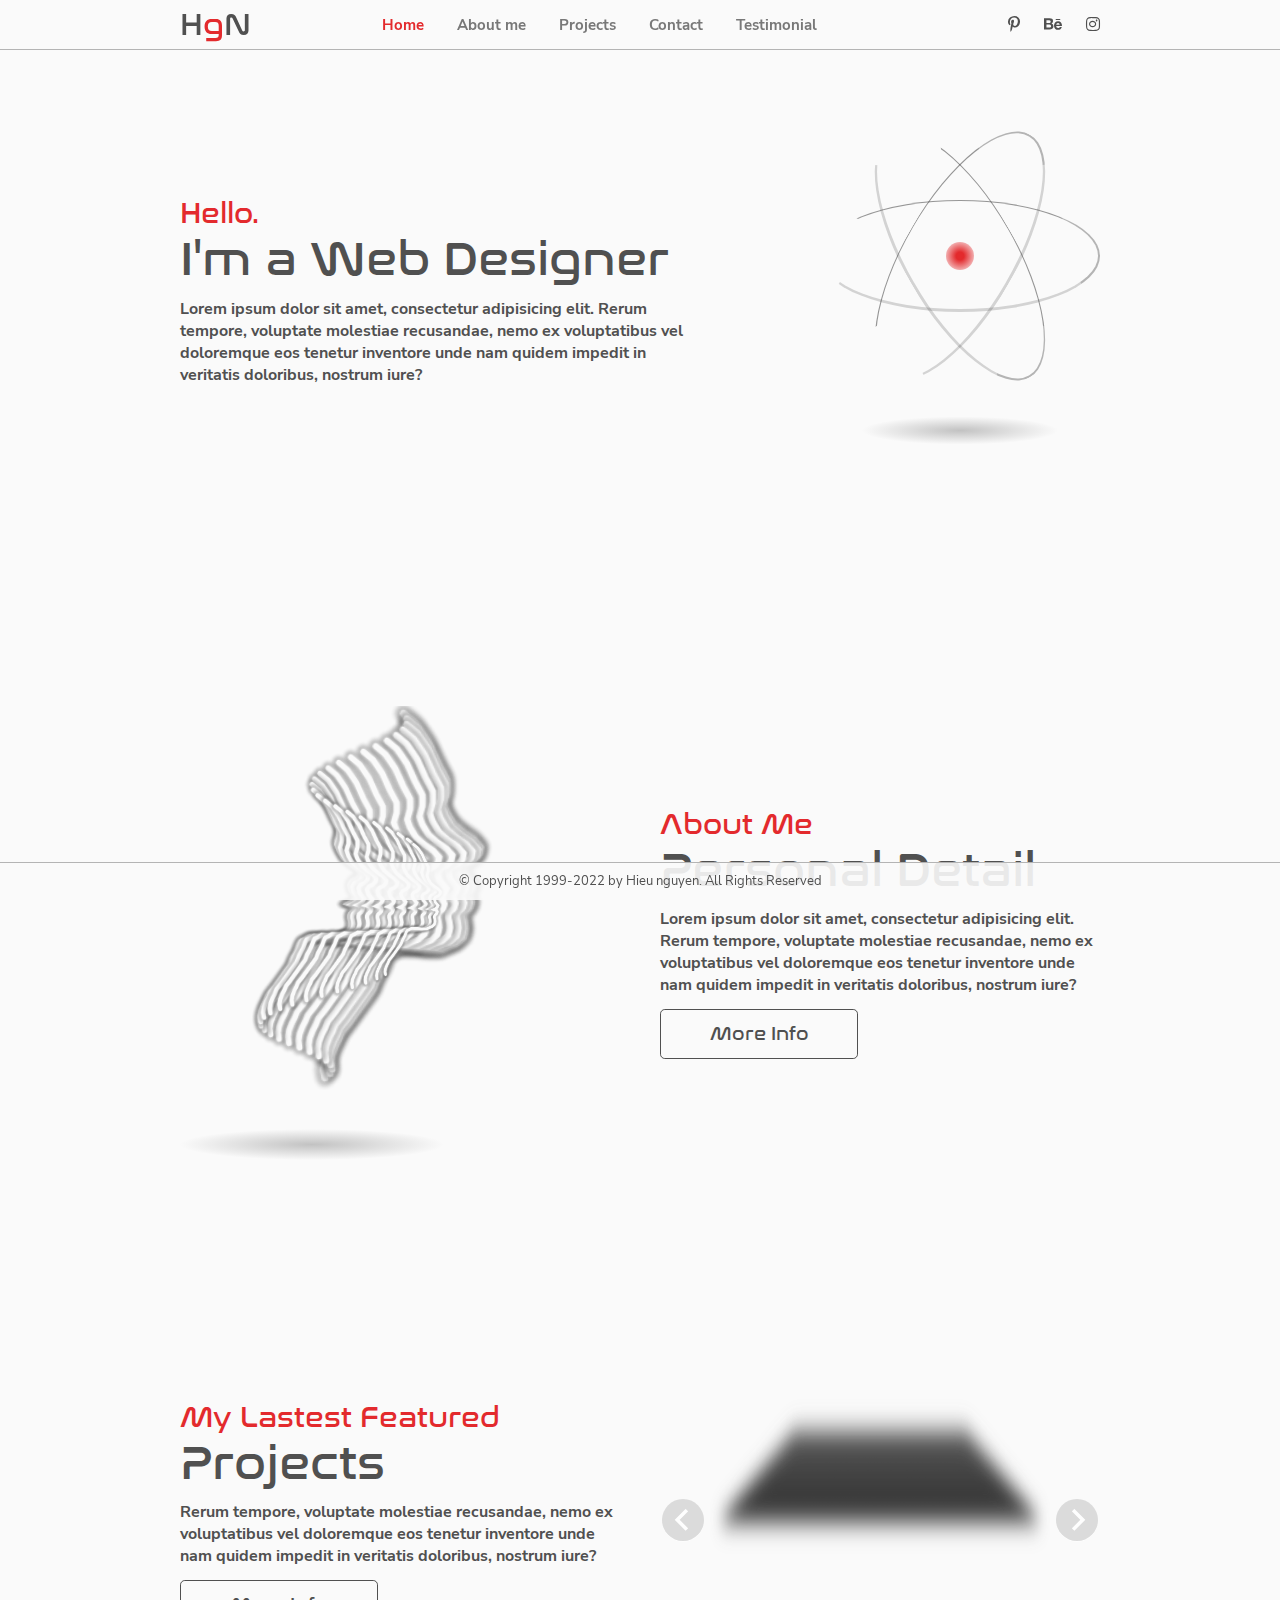
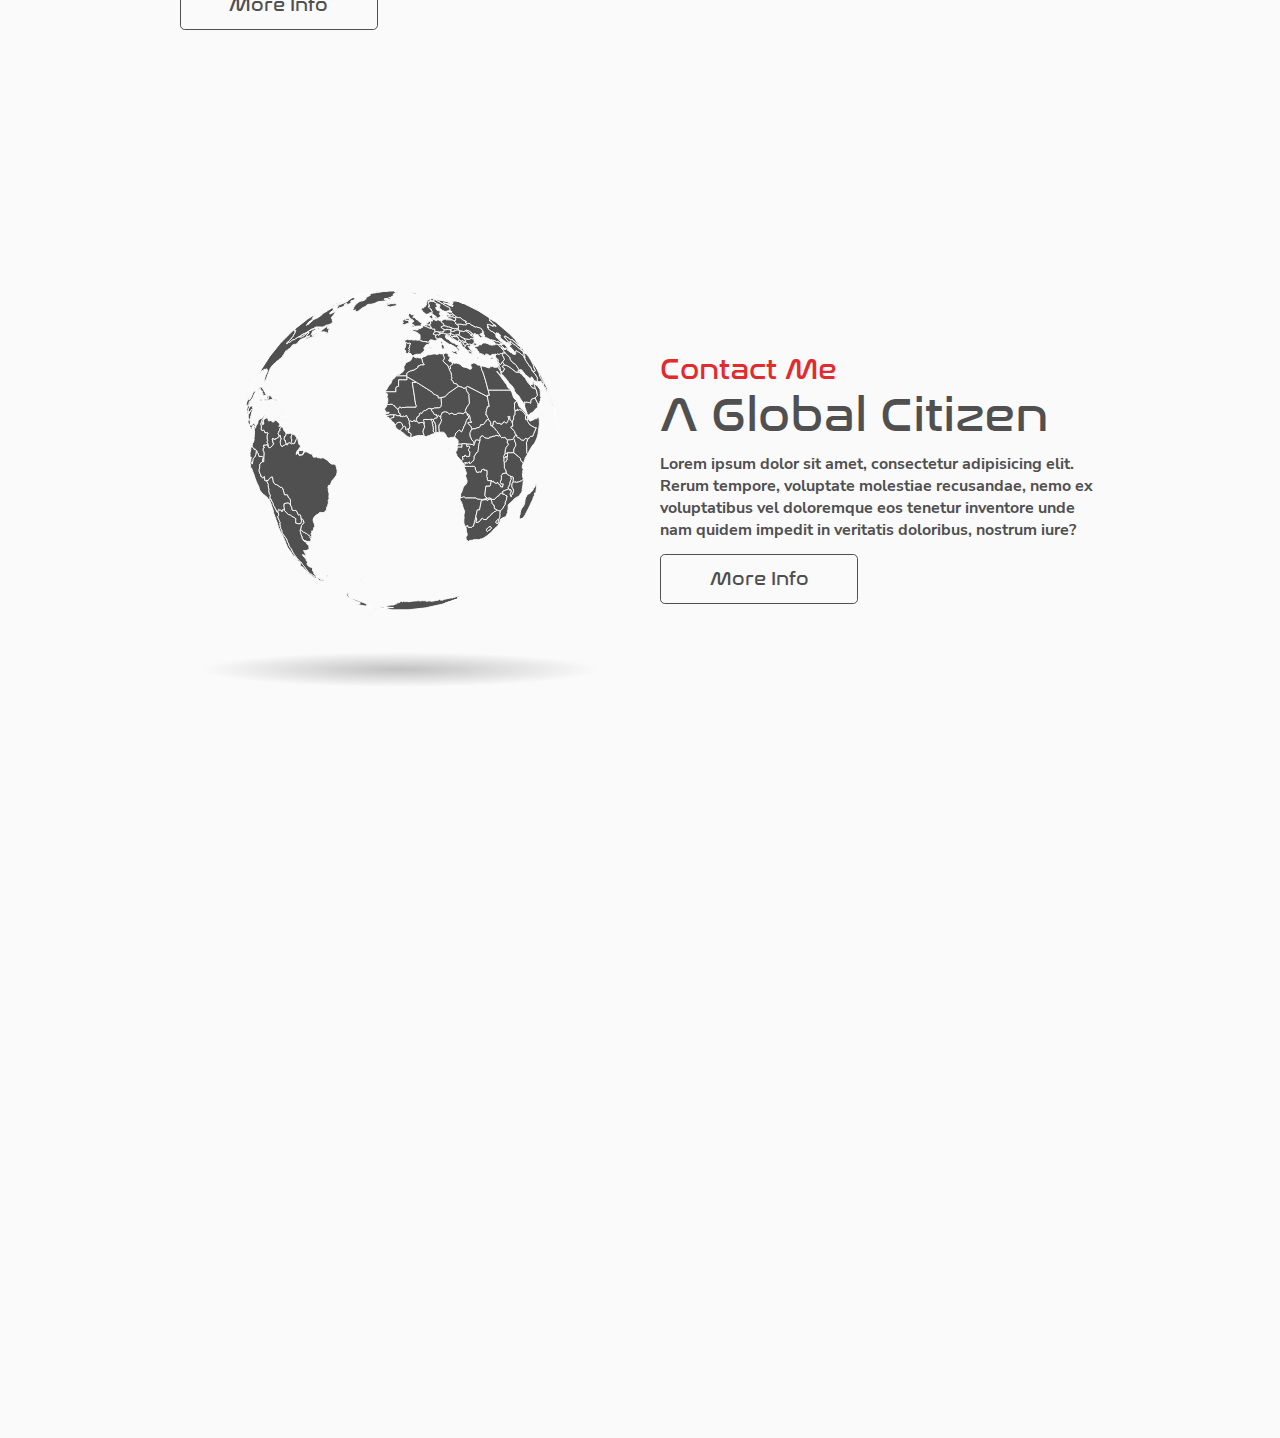
==== index.html @ 31f68f61 "Add files via upload" ====
<!DOCTYPE html>
<html lang="en">

<head>
    <meta charset="UTF-8">
	<meta name="viewport" content="width=device-width, initial-scale=1.0">
    <title>HNg Portfolio</title>
    <link rel="stylesheet" href="CSS/fonts.css">
    <link rel="stylesheet" href="CSS/bootstrap.css">
    <link rel="stylesheet" href="CSS/main.css">
    <link rel="stylesheet" href="CSS/button.css">
	<link rel="stylesheet" href="CSS/all.min.css">
	<link rel="stylesheet" href="CSS/hero-atom.css">
	<link rel="stylesheet" href="CSS/animate.css">
	<link rel="stylesheet" href="CSS/custom.css">
	<link rel="stylesheet" href="CSS/slicebox.css">
	<link rel="stylesheet" href="CSS/rating.css">
	<link rel="stylesheet" href="CSS/circle-slideshow.css">
</head>

<body>
	<!--							HEADER								-->
		<header class="desktop border-at-bottom">
			<div class="container h-100">
				<div class="row align-center h-100">
					<div class="logo col-lg-2">
						<a href="#About">H<span class="secondary-tcolor">g</span>N</a>
					</div>
					<div class="col-lg-7">
						<div class="menu">
							<ul>
								<li><a href="#Home"><span class="secondary-tcolor">Home</span></a></li>
								<li><a href="#About">About me</a></li>
								<li><a href="#Project">Projects</a></li>
								<li><a href="#Contact">Contact</a></li>
								<li><a href="#Testi">Testimonial</a></li>
							</ul>
						</div>
					</div>
					<div class="col-lg-3">
						<div class="social-icons d-flex justify-center">
							<a href="#"><i class="fa-brands fa-pinterest-p"></i></a>
							<a href="https://www.behance.net/gallery/148217893/D-an-sem-1-Garcerie-Gateaux" target="_blank"><i class="fa-brands fa-behance"></i></a>
							<a href="#"><i class="fab fa-instagram"></i></a>
						</div>
					</div>
				</div>
			</div>
		</header>
		<header class="tablet border-at-bottom">
			<div class="container">
				<div class="tablet-head">
					<div class="logo d-flex justify-center">
						<a href="#">H<span class="secondary-tcolor">g</span>N</a>
					</div>
					<div class="menu">
						<ul>
							<li><a href="#Home"><span class="secondary-tcolor">Home</span></a></li>
							<li><a href="#About">About me</a></li>
							<li><a href="#Project">Projects</a></li>
							<li><a href="#Contact">Contact</a></li>
							<li><a href="#Testi">Testimonial</a></li>
						</ul>
					</div>
					<div class="social-icons d-flex justify-center">
						<a href="#"><i class="fa-brands fa-pinterest-p"></i></a>
						<a href="https://www.behance.net/gallery/148217893/D-an-sem-1-Garcerie-Gateaux" target="_blank"><i class="fa-brands fa-behance"></i></a>
						<a href="#"><i class="fab fa-instagram"></i></a>
					</div>
				</div>
			</div>
		</header>
		<header class="phone border-at-bottom">
			<div class="container">
				<div class="row justify-between align-center">
					<div class="logo"><a href="#">H<span class="secondary-tcolor">g</span>N</a></div>
					<div class="menu-button" onclick="menuButtonFunc(this)">
						<div class="menu-bar1"></div>
						<div class="menu-bar2"></div>
						<div class="menu-bar3"></div>
					</div>
				</div>
				<div class="menu">
					<ul>
						<li><a href="#Home"><span class="secondary-tcolor">Home</span></a></li>
						<li><a href="#About">About me</a></li>
						<li><a href="#Project">Projects</a></li>
						<li><a href="#Contact">Contact</a></li>
						<li><a href="#Testi">Testimonial</a></li>
					</ul>
				</div>
			</div>
		</header>
		
	
	
	<!--							HOME								-->
		<section id="Home" class="Home">
			<div class="container">
				<div class="row avoid-header justify-between align-center col-dir-rev">
					<div class="col-lg-7 col-md-6 col-sm-12">
						<div class="sub-title secondary-tcolor">Hello.</div>
						<div class="title primary-tcolor">I'm a Web Designer</div>
						<div class="content primary-tcolor">
							Lorem ipsum dolor sit amet, consectetur adipisicing elit. Rerum tempore, voluptate molestiae recusandae, nemo ex voluptatibus vel doloremque eos tenetur inventore unde nam quidem impedit in veritatis doloribus, nostrum iure?
						</div>
					</div>
					<div class="col-lg-4 col-md-4 col-sm-6">
						<div class="atom-box">
							<div class="atom">
							<div class="nucleus"></div>
							<div class="electron"></div>
							<div class="electron-alpha"></div>
							<div class="electron-omega"></div>
						</div>	
							<div class="atom-shadow"></div>
						</div>
					</div>
				</div>
			</div>
		</section>
	
	
	<!--							ABOUT ME								-->	
		<section id="About" class="About margin-topbottom-5p">
			<div class="container">
				<div class="row justify-between align-center col-dir">
					<div class="col-lg-6 col-md-4 col-sm-6">
						<div class="face-box">
							<div id="neon-face"></div>
							<div class="face-shadow"></div>
						</div>
					</div>
					<div class="col-lg-6 col-md-6 col-sm-12">
						<div class="sub-title secondary-tcolor">About Me</div>
						<div class="title primary-tcolor">Personal Detail</div>
						<div class="content primary-tcolor">
							Lorem ipsum dolor sit amet, consectetur adipisicing elit. Rerum tempore, voluptate molestiae recusandae, nemo ex voluptatibus vel doloremque eos tenetur inventore unde nam quidem impedit in veritatis doloribus, nostrum iure?
						</div>
						<div class="btn-box">
							<button class="btn"><a href="about.html">More Info</a></button>
						</div>
					</div>		
				</div>	
			</div>
		</section>
	
	
	<!--							Projects								-->	
		<section id="Project" class="Project margin-topbottom-5p">
				<div class="container">
					<div class="row justify-between align-center col-dir-rev">
						<div class="col-lg-6 col-md-12 col-sm-12">
							<div class="sub-title secondary-tcolor">My Lastest Featured</div>
							<div class="title primary-tcolor">Projects</div>
							<div class="content primary-tcolor">
								Rerum tempore, voluptate molestiae recusandae, nemo ex voluptatibus vel doloremque eos tenetur inventore unde nam quidem impedit in veritatis doloribus, nostrum iure?
							</div>
							<div class="btn-box">
								<button class="btn"><a href="#">More Info</a></button>
							</div>
						</div>
						<div class="col-lg-6 col-md-12 col-sm-12">
							<div class="wrapper">
								<ul id="sb-slider" class="sb-slider">
									<li>
										<img src="Images/1.jpg" alt="image1"/>
										<div class="sb-description">Creative Lifesaver</div>
									</li>
									<li>
										<img src="Images/2.jpg" alt="image2"/>
										<div class="sb-description">Honest Entertainer</div>
									</li>
									<li>
										<img src="Images/3.jpg" alt="image3"/>
										<div class="sb-description">Brave Astronaut</div>
									</li>
									<li>
										<img src="Images/4.jpg" alt="image4"/>
										<div class="sb-description">Affectionate Decision Maker</div>
									</li>
									<li>
										<img src="Images/5.jpg" alt="image5"/>
										<div class="sb-description">Faithful Investor</div>
									</li>
									<li>
										<img src="Images/6.jpg" alt="image6"/>
										<div class="sb-description">Groundbreaking Artist</div>
									</li>
									<li>
										<img src="Images/7.jpg" alt="image7"/>
										<div class="sb-description">Selfless Philantropist</div>
									</li>
								</ul>
								<div id="shadow" class="sb-shadow"></div>
								<div id="nav-arrows" class="nav-arrows">
									<a href="#">Next</a>
									<a href="#">Previous</a>
								</div>
							</div><!-- /wrapper -->
						</div>
					</div>
				</div>
		</section>
	
	
	
	
	<!--							Contact me								-->	
		<section id="Contact" class="Contact margin-topbottom-5p">
			<div class="container">
				<div class="row justify-between align-center col-dir">
					<div class="col-lg-6 col-md-5 col-sm-12">
						<div class="globe-box">
							<div id="globe" class="globe"></div>
							<div class="globe-shadow"></div>
						</div>
					</div>
					<div class="col-lg-6 col-md-7 col-sm-12">
						<div class="sub-title secondary-tcolor">Contact Me</div>
						<div class="title primary-tcolor">A Global Citizen</div>
						<div class="content primary-tcolor">Lorem ipsum dolor sit amet, consectetur adipisicing elit. Rerum tempore, voluptate molestiae recusandae, nemo ex voluptatibus vel doloremque eos tenetur inventore unde nam quidem impedit in veritatis doloribus, nostrum iure?</div>
						<div class="btn-box">
							<button class="btn"><a href="contact.html">More Info</a></button>
						</div>
					</div>
				</div>
			</div>
		</section>
	
	
	
	<!--							Testimonial								-->	
		<section id="Testi" class="Testi margin-topbottom-5p">
			<div class="container">
				<div class="row justify-between align-center col-dir-rev">
					<div class="col-lg-5 col-md-5 col-sm-12 wow fadeIn">
						<div class="sub-title secondary-tcolor">Testimonial</div>
						<div class="title primary-tcolor">Your rating</div>
						<div class="content primary-tcolor">
							<div id="rating">
								<span><i class="fa-solid fa-star"></i></span>
								<span><i class="fa-solid fa-star"></i></span>
								<span><i class="fa-solid fa-star"></i></span>
								<span><i class="fa-solid fa-star"></i></span>
								<span><i class="fa-solid fa-star"></i></span>
							</div>
						</div>
						<div class="btn-box">
							<button class="btn"><a href="#">Rate for Me</a></button>
						</div>
					</div>
					<div class="col-lg-7 col-md-7 col-sm-12 wow zoomIn">
						<div id="slideshow">
							<div class="entire-content">
								<div class="content-carousel">
									<figure class="cover-slide">
										<h3> Trung Phan</h3>
										<span><i class="fa-solid fa-star"></i></span>
										<span><i class="fa-solid fa-star"></i></span>
										<span><i class="fa-solid fa-star"></i></span>
										<span><i class="fa-solid fa-star-half-stroke"></i></span>
										<span><i class="fa-regular fa-star"></i></span>
										<p>Lorem ipsum dolor sit amet, consectetur adipisicing elit ...</p>
									</figure>
									<figure class="cover-slide">
										<h3>Thuy Vu</h3>
										<span><i class="fa-solid fa-star"></i></span>
										<span><i class="fa-solid fa-star"></i></span>
										<span><i class="fa-solid fa-star"></i></span>
										<span><i class="fa-solid fa-star"></i></span>
										<span><i class="fa-regular fa-star"></i></span>
										<p>Perferendis quaerat dicta iste, facere adipisci id deserunt ...</p>
									</figure>
									<figure class="cover-slide">
										<h3>Cuong Tien</h3>
										<span><i class="fa-solid fa-star"></i></span>
										<span><i class="fa-solid fa-star"></i></span>
										<span><i class="fa-solid fa-star"></i></span>
										<span><i class="fa-solid fa-star"></i></span>
										<span><i class="fa-solid fa-star"></i></span>
										<p>Nisi illo animi quidem neque ...</p>
									</figure>
									<figure class="cover-slide">
										<h3> Trung Ho</h3>
										<span><i class="fa-solid fa-star"></i></span>
										<span><i class="fa-solid fa-star"></i></span>
										<span><i class="fa-solid fa-star"></i></span>
										<span><i class="fa-solid fa-star"></i></span>
										<span><i class="fa-solid fa-star-half-stroke"></i></span>
										<p>Dolores, rerum! Aliquam omnis id veniam alias soluta nobis nihil at, eius officia ut ...</p>
									</figure>
									<figure class="cover-slide">
										<h3>Louis Frank</h3>
										<span><i class="fa-solid fa-star"></i></span>
										<span><i class="fa-solid fa-star"></i></span>
										<span><i class="fa-solid fa-star"></i></span>
										<span><i class="fa-solid fa-star"></i></span>
										<span><i class="fa-solid fa-star-half-stroke"></i></span>
										<p>Itaque dicta voluptas iure fugiat quis! Laboriosam, impedit alias ...</p>
									</figure>
									<figure class="cover-slide">
										<h3>John McQuerrie</h3>
										<span><i class="fa-solid fa-star"></i></span>
										<span><i class="fa-solid fa-star"></i></span>
										<span><i class="fa-solid fa-star"></i></span>
										<span><i class="fa-solid fa-star-half-stroke"></i></span>
										<span><i class="fa-regular fa-star"></i></span>
										<p>Voluptates, similique, ullam. Similique repudiandae autem iusto ipsam soluta id ...</p>
									</figure>
								</div>
							</div>
						</div>
						<div class="slide-shadow"></div>
					</div>
				</div>
			</div>
		</section>
	
	
	
		
	<!--							Button UP							-->	
		<div class="top-page-button">
			<a href="#Home">
				<div class="arrow-up-box">
					<div class="chervon"></div>
					<div class="chervon"></div>
					<div class="chervon"></div>
				</div>
			</a>
		</div>
	
	
	
	<!--							Footer							-->	
		<section class="Footer border-at-top">
			<div class="container">
				<div class="row justify-center align-center">
						<p>&copy; Copyright 1999-2022 by Hieu nguyen. All Rights Reserved</p>
				</div>
			</div>
		</section>

	
	
	
    <script src="JS/jquery-3.6.1.min.js"></script>
    <script src="JS/p5.min.js"></script>
    <script src="JS/neon-face.js"></script>
    <script src="JS/globe-lib/Animated.js"></script>
    <script src="JS/globe-lib/index.js"></script>
    <script src="JS/globe-lib/map.js"></script>
    <script src="JS/globe-lib/worldLow.js"></script>
    <script src="JS/globe-lib/globe.js"></script>
    <script src="JS/modernizr.custom.46884.js"></script>
    <script src="JS/jquery.slicebox.js"></script>
    <script src="JS/rating.js"></script>
    <script src="JS/wow.min.js"></script>
    <script src="JS/main-lib.js"></script>
</body>

</html>
---- CSS/fonts.css ----
@font-face{
	font-family:Nunito-regular;
	src:url(../Fonts/NunitoSans/NunitoSans-Regular.ttf);
}
@font-face{
	font-family:Nunito-bold;
	src:url(../Fonts/NunitoSans/NunitoSans-Bold.ttf);
}
@font-face{
	font-family:Nunito-extrabold;
	src:url(../Fonts/NunitoSans/NunitoSans-ExtraBold.ttf);
}
@font-face{
	font-family:Heebo-regular;
	src:url(../Fonts/Heebo/Heebo-Regular.ttf);
}
@font-face{
	font-family:Pacifico-regular;
	src:url(../Fonts/Pacifico/Pacifico-Regular.ttf);
}
@font-face{
	font-family:Nasa;
	src:url("../Fonts/nasalization.otf");
}

.nunito-reg{font-family:Nunito-regular;}
.nunito-bold{font-family:Nunito-bold;}
---- CSS/main.css ----
/* Reset padding and margin*/
*{
	margin:0px;
	padding:0px;
	box-sizing:border-box;
}
/*=========================*/


html{scroll-behavior: smooth;}
body{background-color:rgb(250,250,250);}

a{text-decoration:none;color:rgb(80,80,80);}

.primary-tcolor{color:rgb(80,80,80);}
.secondary-tcolor{color:rgb(227,42,45);}

/*============ Set up header =============*/


header.active{box-shadow: 0 0 9px rgba(80,80,80,0.5);}
.menu ul li:hover a{color:rgb(227,42,45);}
.social-icons a:hover{color:rgb(227,42,45);}


	/* For Desktop */
@media screen and (min-width:1024px){
	.phone{display:none;}
	.tablet{display:none;}
	.desktop{
		display:block;
		width:100%;height:50px;
		position:fixed;top:0;
		z-index: 10;
		background-color:rgba(250,250,250,0.8);
	}
	
	.container{
		width:960px;
		margin:0 auto;
	}
		
	.logo{margin:0;}
	.logo a{
		color:rgb(80,80,80);
		font-family:Nasa;
		font-size:23pt;
	}
	
	.menu{display:block;margin:0;padding:0 5%}
	.menu ul{
		list-style:none;font-family:Nunito-bold;font-size:11pt;
		display:flex;
		flex-wrap: wrap;
		
		justify-content: space-around;
	}
	.menu ul li{padding:0;}
	.menu ul li a{color:rgb(120,120,120);display:block;}
	
	.social-icons{
		display: flex;flex-wrap: wrap;justify-content: space-between;
		padding:0 0 0 54%;
		margin:0;
	}
	
	.avoid-header{padding-top:10%;}
	.margin-topbottom-5p{margin:200px 0;}
}


/*	 For Tablet */
@media screen and (min-width:768px) and (max-width:1024px){
	.phone{display:none;}
	.desktop{display:none;}
	.tablet{
		display:block;
		width:100%;
		position:fixed;top:0;
		z-index: 10;
		background-color:rgba(250,250,250,0.9);
	}
	
	.container{
		width:768px;
		margin:0 auto;
	}
	
	.logo{margin:1% 0 0 0;}
	.logo a{
		color:rgb(80,80,80);
		font-family:Nasa;
		font-size:20pt;
	}
	
	.menu{display:block;margin:1% 0;padding:0 3%}
	.menu ul{
		list-style:none;font-family:Nunito-bold;font-size:12pt;
		display:flex;
		flex-wrap: wrap;
		
		justify-content: space-around;
	}
	.menu ul li{padding:8px 0;}
	.menu ul li a{color:rgb(120,120,120);display:block;}
	
	.social-icons{
		display: flex;flex-wrap: wrap;justify-content: space-around;
		padding:0 36%;
		margin:2% 0;
	}
	.social-icons a{color:rgb(80,80,80);font-size:12pt;}
	
	.avoid-header{padding-top:27%;}
	.margin-topbottom-5p{margin:150px 0;}
}

	/* For Phone */
@media(max-width:768px){
	.tablet{display:none;}
	.desktop{display:none;}
	.phone{
		display:block;
		width:100%;
		position:fixed;top:0;
		z-index: 10;
		background-color:rgba(250,250,250,0.9);
	}
	
	.container{
		width:90%;
		margin:0 auto;
	}
	
	.logo a{
		color:rgb(80,80,80);
		font-family:Nasa;
		font-size:23pt;
	}
	
	.menu-button{width:36px;height:45px;align-items:center;}
	.menu-bar1, .menu-bar2, .menu-bar3{
		width:100%;
		height:12%;
		background-color:rgb(120,120,120);
		margin: 21% 0 18% 0;
		transition: 0.4s;
	}
	
	.menu-change .menu-bar1 {transform: translate(0, 243%) rotate(-45deg);}
	.menu-change .menu-bar2 {opacity: 0;}
	.menu-change .menu-bar3 {transform: translate(0, -243%) rotate(45deg);}
	
	.menu{display:none;}
	.menu ul{list-style:none;font-family:Nunito-bold;font-size:14pt;}
	.menu ul li{padding:8px 0 8px 5px;}
	.menu ul li a{color:rgb(120,120,120);display:block;}
	
	.avoid-header{padding-top:9%;}
	.margin-topbottom-5p{margin:100px 0;}
}

/*===================================================================================*/
/*===================================================================================*/






/*============ Set up Content =============*/


	/* For Desktop */
@media screen and (min-width:1024px){
	.sub-title{
		font-family: Nasa;
		font-size:180%;
		
	}
	.title{
		font-family: Nasa;
		font-size:300%;
		margin:0 0 2% 0;
	}
	.content{
		font-family: Nunito-bold;
		font-size:100%;
		text-align: left;
	}
	
}

	/* For Tablet */
@media screen and (min-width:768px) and (max-width:1024px){
	.sub-title{
		font-family: Nasa;
		font-size:140%;
		
	}
	.title{
		font-family: Nasa;
		font-size:270%;
		margin:0 0 1% 0;
	}
	.content{
		font-family: Nunito-bold;
		font-size:100%;
		text-align: left;
	}
	
}

	/* For Phone */
@media(max-width:768px){
	.sub-title{
		font-family: Nasa;
		font-size:180%;
		text-align: center;
		
	}
	.title{
		font-family: Nasa;
		font-size:300%;
		margin:0 0 1% 0;
		text-align: center;
	}
	.content{
		font-family: Nunito-bold;
		font-size:160%;
		text-align: center;
	}
}

/*===================================================================================*/
/*===================================================================================*/





/*============ Set up Footer =============*/
.Footer{
	width:100%;
	position:fixed;bottom:0;
	background-color: rgba(250,250,250,0.9);;
}
.Footer p{
	margin: 1% auto;
	text-align: center;
	font-family: Nunito-regular;
	font-size: 10pt;
	color:rgb(80,80,80);
}



/*===================================================================================*/
/*===================================================================================*/





/*============ Set up About =============*/

.About img{max-width: 100%; height: auto;}


/*============ Set up Project =============*/

.Project a img{
	width: 100%; height: auto;
}
.Project>.container>.row>[class*='col-']>.row>[class*='col-']{padding:5px;}

/*============ Set up Contact =============*/

.Contact iframe{max-width: 100%; height: 360px;}
---- CSS/button.css ----
/* CSS Document */

@media screen and (min-width:1024px){.btn-box{width: 100%;}}
@media screen and (min-width:768px) and (max-width:1024px){.btn-box{width: 100%;}}
@media(max-width:768px){
	.btn-box{
		width: 100%;
		display: flex;
		justify-content: center;
	}
}

.btn{
	width:45%;height: 50px;
	padding: 5px auto;
	margin: 3% auto 0 auto;
	background-color: rgba(250,250,250,0);
	border:1px solid rgb(80,80,80);
	border-radius: 0.3rem;
	cursor: pointer;
	
	animation: wiggle 2.7s infinite;
}
.btn a{
	font-family: Nasa;
	font-size:140%;
	color: rgb(80,80,80);
}
.btn:hover{
	border: none;
	background-color: rgba(234,234,234,1);
	
	animation: none;
}
.btn:hover a{color:rgb(227,42,45);}

@keyframes wiggle{
	2%{ transform: translateX(-3px) rotate(-2deg);}
	4%{ transform: translateX(3px) rotate(2deg);}
	6%{ transform: translateX(-3px) rotate(-2deg);}
	8%{ transform: translateX(3px) rotate(2deg);}
	10%{ transform: translateX(-2px) rotate(-1deg);}
	12%{ transform: translateX(2px) rotate(1deg);}
	14%{ transform: translateX(-2px) rotate(-1deg);}
	16%{ transform: translateX(2px) rotate(1deg);}
	18%{ transform: translateX(-1px) rotate(0deg);}
	20%{ transform: translateX(1px) rotate(0deg);}
}



/*=================================================================================*/
/*=================================================================================*/




/* Top up page button */

.top-page-button.show-top-btn{display: block;}

.top-page-button{
	display:none;
	width: 3%;height: 100px;
	position: fixed;bottom: 0; right:0;z-index: 100;
	margin-bottom: 3%; margin-right: 3%;
}

.arrow-up-box{
	display:flex;
	justify-content: flex-end;
	align-items: flex-end;
	width: 100%;height: 50px;
}

.chervon{
	position: absolute;
	width: 30px; height: 5px;
	opacity:0;
	transform: translateY(10px) scale(0.3);
	animation: move-chervon 3s ease-out infinite;
}
.chervon:first-child{
	animation: move-chervon 3s ease-out 1s infinite;
}
.chervon:nth-child(2){
	animation: move-chervon 3s ease-out 2s infinite;
}

.chervon:before, .chervon:after{
	content: '';
	position: absolute;top:0;
	height:100%;width: 50%;
	background-color: rgba(80,80,80,0.8);
}
.chervon:before{
	left:0;
	transform: skewY(-30deg)
}
.chervon:after{
	right:0;
	transform: skewY(30deg)
}

@keyframes move-chervon{
	25%{opacity:1;}
	33.3%{opacity:1;transform: translateY(-18px);}
	66.6%{opacity:1;transform: translateY(-32px);}
	100%{opacity:0;transform: translateY(-70px) scale(0.5);}
}
---- CSS/hero-atom.css ----
:root {
	--shadow-color-rgb: 180,180,180;
	--atom-color-rgb: 227,42,45;/*rgba(227,42,45,1.00)*/
	--electron-color-rgb: 50,50,50;
	--atom-spin-speed:8s;
	--electron-speed: 1s;
	--electron-speed-alpha: 0.7s;
	--electron-speed-omega: 0.5s;
}
/* Atom-Box */
.atom-box{
	position: relative;
	width:100%;
	padding-top:125%;
}
/* Atom */
.atom {
	position: absolute;top:0;left:0;
	width: 100%;
	padding-top:100%;
	animation: var(--atom-spin-speed) atom-spin infinite cubic-bezier(1, 0.25, 0, 0.75);
}
@keyframes atom-spin {
	0% {
		transform: rotate(0deg) scale(1);
	}
	12.5% {
		transform: rotate(-45deg) scale(0.9);
	}
	25% {
		transform: rotate(-90deg) scale(1);
	}
	37.5% {
		transform: rotate(-135deg) scale(0.9);
	}
	50% {
		transform: rotate(-180deg) scale(1);
	}
	62.5% {
		transform: rotate(-225deg) scale(0.9);
	}
	75% {
		transform: rotate(-270deg) scale(1);
	}
	87.5% {
		transform: rotate(-315deg) scale(0.9);
	}
	100% {
		transform: rotate(-360deg) scale(1);
	}
}

/* Nucleus */
.nucleus {
	position: absolute;
	left: 45%;top: 45%;
	width: 10%;height:10%;
	background: radial-gradient(circle, rgba(var(--atom-color-rgb),1) 0%,rgba(var(--atom-color-rgb),1) 20%, rgba(var(--atom-color-rgb),0) 100%);
	border-radius: 50%;
/*	box-shadow: 0 0 3px 3px rgb(var(--atom-color-rgb));*/
	animation: 2s nucleus-beat infinite cubic-bezier(0.65, 0, 0.35, 1);
}
@keyframes nucleus-beat {
	0% {
		transform: scale(1);
	}
	25% {
		transform: scale(0.9);
	}
	50% {
		transform: scale(1);
	}
	75% {
		transform: scale(0.95);
	}
	100% {
		transform: scale(1);
	}
}

/* Electron Orbit */
.atom > [class*="electron"] {
	border-top: solid rgba(var(--electron-color-rgb), 0.5) 1px;
	border-right: solid rgba(var(--electron-color-rgb), 0.35) 2px;
	border-bottom: solid rgba(var(--electron-color-rgb), 0.2) 3px;
	border-left: solid rgba(var(--electron-color-rgb), 0) 2px;
	border-radius: 50%;
	width: 100%;height: 40%;
	position: absolute;
	left:0%;top: 30%;
	animation: var(--electron-speed) electron-orbit infinite linear;
}
.atom > .electron-alpha {
	transform: rotate(60deg);
	animation: var(--electron-speed-alpha) electron-orbit infinite linear;
}
.atom > .electron-omega {
	transform: rotate(-60deg);
	animation: var(--electron-speed-omega) electron-orbit infinite linear;
}
@keyframes electron-orbit {
	0% {
		border-top: solid rgba(var(--electron-color-rgb), 0.5) 1px;
		border-right: solid rgba(var(--electron-color-rgb), 0.35) 2px;
		border-bottom: solid rgba(var(--electron-color-rgb), 0.2) 3px;
		border-left: solid rgba(var(--electron-color-rgb), 0) 2px;
	}
	25% {
		border-top: solid rgba(var(--electron-color-rgb), 0.35) 1px;
		border-right: solid rgba(var(--electron-color-rgb), 0.2) 2px;
		border-bottom: solid rgba(var(--electron-color-rgb), 0) 3px;
		border-left: solid rgba(var(--electron-color-rgb), 0.5) 2px;
	}
	50% {
		border-top: solid rgba(var(--electron-color-rgb), 0.2) 1px;
		border-right: solid rgba(var(--electron-color-rgb), 0) 2px;
		border-bottom: solid rgba(var(--electron-color-rgb), 0.5) 3px;
		border-left: solid rgba(var(--electron-color-rgb), 0.35) 2px;
	}
	75% {
		border-top: solid rgba(var(--electron-color-rgb), 0) 1px;
		border-right: solid rgba(var(--electron-color-rgb), 0.5) 2px;
		border-bottom: solid rgba(var(--electron-color-rgb), 0.35) 3px;
		border-left: solid rgba(var(--electron-color-rgb), 0.2) 2px;
	}
	100% {
		border-top: solid rgba(var(--electron-color-rgb), 0.5) 1px;
		border-right: solid rgba(var(--electron-color-rgb), 0.35) 2px;
		border-bottom: solid rgba(var(--electron-color-rgb), 0.2) 3px;
		border-left: solid rgba(var(--electron-color-rgb), 0) 2px;
	}
}

/* Electron Unit
.atom [class*="electron"]::after {
	content: "";
	display: block;
	width: 4%;
	padding-top: 4%;
	background: radial-gradient(circle, rgba(var(--electron-color-rgb),1) 0%,rgba(var(--electron-color-rgb),1) 50%, rgba(var(--electron-color-rgb),0) 90%);
	border-radius: 50%;
	position: absolute;
	left: -1%;top: 48.5%;
	transform: scale(1);
	animation: var(--electron-speed) electron infinite ease-in-out;
}
.atom .electron-alpha::after {
	animation: var(--electron-speed-alpha) electron infinite ease-in-out;
}
.atom .electron-omega::after {
	animation: var(--electron-speed-omega) electron infinite ease-in-out;
}
@keyframes electron {
	0% {
		left: -2%;
		transform: scale(1);
	}
	12.5% {
		top: 100%;
		transform: scale(1.5);
	}
	25% {
		left: 100%;
		transform: scale(1);
	}
	37.5% {
		top: 0%;
		transform: scale(0.25);
	}
	50% {
		left: -2%;
		transform: scale(1);
	}
	62.5% {
		top: 100%;
		transform: scale(1.5);
	}
	75% {
		left: 100%;
		transform: scale(1);
	}
	87.5% {
		top: 0%;
		transform: scale(0.25);
	}
	100% {
		left: -2%;
		transform: scale(1);
	}
} */

/* Shadow */
.atom-shadow {
	content: "";
	display: block;
	position: absolute;
	left: 15%;bottom: 5%;
	width: 70%;height: 10%;
	background-image: radial-gradient(
		closest-side,
		rgba(var(--shadow-color-rgb), 0.8),
		rgba(var(--shadow-color-rgb), 0)
	);
	border-radius: 50%;
	transform: scale(1, 0.8);
	animation: var(--atom-spin-speed) shadow infinite cubic-bezier(1, 0.25, 0, 0.75);
}
@keyframes shadow {
	0% {
		transform: scale(1, 0.8) translateY(0);
	}
	12.5% {
		transform: scale(0.7, 0.7) translateY(-20px);
	}
	25% {
		transform: scale(1, 0.8) translateY(0);
	}
	37.5% {
		transform: scale(0.7, 0.7) translateY(-20px);
	}
	50% {
		transform: scale(1, 0.8) translateY(0);
	}
	62.5% {
		transform: scale(0.7, 0.7) translateY(-20px);
	}
	75% {
		transform: scale(1, 0.8) translateY(0);
	}
	87.5% {
		transform: scale(0.7, 0.7) translateY(-20px);
	}
	100% {
		transform: scale(1, 0.8) translateY(0);
	}
}

/*==============================================================================*/
/*==============================================================================*/


/* Face Shadow */
.face-box{
	position: relative;
	width:100%;
}

@media screen and (max-width:768px){
	.face-shadow {
		content: "";
		display: block;
		width: 80%;padding-top: 7%;
		margin: 5% 0 0 20%;
		background-image: radial-gradient(
			closest-side,
			rgba(var(--shadow-color-rgb), 0.8),
			rgba(var(--shadow-color-rgb), 0)
		);
		border-radius: 50%;
		animation: 4s faceshadow infinite linear;
	}
}

@media screen and (min-width:768px) and (max-width:1024px){
	.face-shadow {
		content: "";
		display: block;
		width: 100%;padding-top: 9%;
		margin: 5% 0 0 20%;
		background-image: radial-gradient(
			closest-side,
			rgba(var(--shadow-color-rgb), 0.8),
			rgba(var(--shadow-color-rgb), 0)
		);
		border-radius: 50%;
		animation: 4s faceshadow infinite linear;
	}
}

@media screen and (min-width:1024px){
	.face-shadow {
		content: "";
		display: block;
		width: 60%;padding-top: 7%;
		margin: 8% 0 0 0;
		background-image: radial-gradient(
			closest-side,
			rgba(var(--shadow-color-rgb), 0.8),
			rgba(var(--shadow-color-rgb), 0)
		);
		border-radius: 50%;
		animation: 4s faceshadow infinite linear;
	}
}

@keyframes faceshadow {
	0% {
		transform: scale(1, 1) translateY(0);
	}
	50% {
		transform: scale(0.8, 1) translateY(-30%);
	}
	100% {
		transform: scale(1, 1) translateY(0);
	}
}

/*==============================================================================*/
/*==============================================================================*/


/* Globe Shadow */
.globe-box{
	width:100%;
	overflow: visible;
	margin-top:0 auto;
}
@media screen and (min-width:1024px){
	.globe{
		width:100%;
		height:360px;
	}
	.globe-shadow {
		content: "";
		display: block;
		width:90%;padding-top: 8%;
		margin:5% auto 0 auto;
		background-image: radial-gradient(
			closest-side,
			rgba(var(--shadow-color-rgb), 0.8),
			rgba(var(--shadow-color-rgb), 0)
		);
		border-radius: 50%;
		animation: 3.5s globeshadow infinite linear;
	}
}
@media screen and (min-width:768px) and (max-width:1024px){
	.globe{
		width:100%;
		height:270px;
	}
	.globe-shadow {
		content: "";
		display: block;
		width:90%;padding-top: 8%;
		margin:5% auto 0 auto;
		background-image: radial-gradient(
			closest-side,
			rgba(var(--shadow-color-rgb), 0.8),
			rgba(var(--shadow-color-rgb), 0)
		);
		border-radius: 50%;
		animation: 3.5s globeshadow infinite linear;
	}
}
@media screen and (max-width:768px){
	.globe{
		width:100%;
		height:300px;
	}
	.globe-shadow {
		content: "";
		display: block;
		width:30%;padding-top: 3%;
		margin:0 auto;
		background-image: radial-gradient(
			closest-side,
			rgba(var(--shadow-color-rgb), 0.8),
			rgba(var(--shadow-color-rgb), 0)
		);
		border-radius: 50%;
		animation: 3.5s globeshadow infinite linear;
	}
}
@keyframes globeshadow {
	0% {
		transform: scale(1, 1);
	}
	25% {
		transform: scale(0.9, 1);
	}
	50% {
		transform: scale(0.8, 1);
	}
	75% {
		transform: scale(0.9, 1);
	}
	100% {
		transform: scale(1, 1);
	}
}


/*==============================================================================*/
/*==============================================================================*/



/* Slide Shadow */
@media(min-width:1024px){
	.slide-shadow {
		content: "";
		display: block;
		width:80%;padding-top: 8%;
		margin: 0 auto;
		box-shadow: 0 0 20px 0 rgba(var(--shadow-color-rgb),0.3);
		box-shadow: 0 0 20px 0 rgba(var(--shadow-color-rgb),0.2) inset;
		border-radius: 50%;
		animation: 3.5s slideshow-shadow infinite linear;
	}
}
@media screen and (min-width:768px) and (max-width:1024px){
	.slide-shadow {
		content: "";
		display: block;
		width:100%;padding-top: 8%;
		margin: 14% auto 0 auto;
/*
		background-image: radial-gradient(
			closest-side,
			rgba(var(--shadow-color-rgb), 0),
			rgba(var(--shadow-color-rgb), 0.1)
		);
*/
		box-shadow: 0 0 20px 0 rgba(var(--shadow-color-rgb),0.2);
		box-shadow: 0 0 20px 0 rgba(var(--shadow-color-rgb),0.1) inset;
		border-radius: 50%;
		animation: 3.5s slideshow-shadow infinite linear;
	}
}
@media screen and (max-width:768px){
	.slide-shadow {
		content: "";
		display: block;
		width:80%;padding-top: 8%;
		margin:0 auto;
/*
		background-image: radial-gradient(
			closest-side,
			rgba(var(--shadow-color-rgb), 0),
			rgba(var(--shadow-color-rgb), 0.1)
		);
*/
		box-shadow: 0 0 20px 0 rgba(var(--shadow-color-rgb),0.2);
		box-shadow: 0 0 20px 0 rgba(var(--shadow-color-rgb),0.1) inset;
		border-radius: 50%;
		animation: 3.5s slideshow-shadow infinite linear;
	}
}

@keyframes slideshow-shadow {
	0% {
		transform: scale(1, 1);
	}
	25% {
		transform: scale(0.9, 1);
	}
	50% {
		transform: scale(0.8, 1);
	}
	75% {
		transform: scale(0.9, 1);
	}
	100% {
		transform: scale(1, 1);
	}
}
---- CSS/custom.css ----
.wrapper {
	position: relative;
	max-width: 840px;
	width: 100%;
	padding: 0 50px;
	margin: 0 auto;
}
.sb-shadow {
	width: 100%;
	height: 168px;
	position: relative;
	margin-top: -110px;
	background: transparent url("../Images/shadow.png") no-repeat bottom center;
	background-size: 100% 100%; /* stretches it */
	z-index: -1;
	display: none;
}

.sb-description h3 {
	font-size: 20px;
	text-shadow: 1px 1px 1px rgba(0,0,0,0.3);
}

.sb-description h3 a {
	color: #4a3c27;
	text-shadow: 0 1px 1px rgba(255,255,255,0.5);
}

.nav-arrows {
	display: none;
}

.nav-arrows a {
	width: 42px;
	height: 42px;
	background: rgba(80,80,80,0.2) url(../Images/nav.png) no-repeat top left;
	position: absolute;
	top: 50%;
	left: 2px;
	text-indent: -9000px;
	cursor: pointer;
	margin-top: -21px;
	opacity: 0.9;
	border-radius: 50%;
	box-shadow: 0 1px 1px rgba(255,255,255,0.8);
}

.nav-arrows a:first-child{
	left: auto;
	right: 2px;
	background-position: top right;
}

.nav-arrows a:hover {
	opacity: 1;
}

.nav-dots {
	text-align: center;
	position: absolute;
	bottom: -5px;
	height: 30px;
	width: 100%;
	left: 0;
	display: none;
}

.nav-dots span {
	display: inline-block;
	width: 16px;
	height: 16px;
	border-radius: 50%;
	margin: 3px;
	background: #cbbfae;
	cursor: pointer;
	box-shadow: 
		0 1px 1px rgba(255,255,255,0.6), 
		inset 0 1px 1px rgba(0,0,0,0.1);
}

.nav-dots span.nav-dot-current {
	box-shadow: 
		0 1px 1px rgba(255,255,255,0.6), 
		inset 0 1px 1px rgba(0,0,0,0.1), 
		inset 0 0 0 3px #cbbfae,
		inset 0 0 0 8px #fff;
}

.nav-options {
	width: 70px;
	height: 30px;
	position: absolute;
	right: 70px;
	bottom: 0px;
	display: none;
}

.nav-options span {
	width: 30px;
	height: 30px;
	background: #cbbfae url(../images/options.png) no-repeat top left;
	text-indent: -9000px;
	cursor: pointer;
	opacity: 0.7;
	display: inline-block;
	border-radius: 50%;
}

.nav-options span:first-child{
	background-position: -30px 0px;
	margin-right: 3px;
}

.nav-options span:hover {
	opacity: 1;
}
---- CSS/slicebox.css ----
/* Slicebox Style */
.sb-slider {
	margin: 10px auto;
	position: relative;
	overflow: hidden;
	width: 100%;
	list-style-type: none;
	padding: 0;
}

.sb-slider li {
	margin: 0;
	padding: 0;
	display: none;
}

.sb-slider li > a {
	outline: none;
}

.sb-slider li > a img {
	border: none;
}

.sb-slider img {
	max-width: 100%;
	display: block;
}

.sb-description {
	font-family: Nasa;
	font-size:11pt;
	padding: 2%;
	position: absolute;
	bottom: 10px;left: 12px;right: 10px;
	z-index: 1000;
	background: linear-gradient(90deg,rgba(80,80,80, 0.54) 0%,rgba(80,80,80,0) 100%);
	border-left: 4px solid rgba(250,250,250,0.5);
	filter: alpha(opacity=0);	
	opacity: 0;
	color: rgba(250,250,250,0.5);

	transition: all 200ms;
}

.sb-slider li.sb-current .sb-description {
	filter: alpha(opacity=80);	
	opacity: 1;
}

.sb-slider li.sb-current .sb-description:hover {
	filter: alpha(opacity=99);	
	background: linear-gradient(90deg,rgba(80,80,80, 0.8) 0%,rgba(80,80,80,0.36) 100%);
	color:rgba(250,250,250,0.9);
	border-left: 4px solid rgba(250,250,250,0.9);
}

.sb-perspective {
	position: relative;
}

.sb-perspective > div {
	position: absolute;

	-webkit-transform-style: preserve-3d;
	-moz-transform-style: preserve-3d;
	-o-transform-style: preserve-3d;
	-ms-transform-style: preserve-3d;
	transform-style: preserve-3d;

	-webkit-backface-visibility : hidden;
	-moz-backface-visibility : hidden;
	-o-backface-visibility : hidden;
	-ms-backface-visibility : hidden;
	backface-visibility : hidden;
}

.sb-side {
	margin: 0;
	display: block;
	position: absolute;

	-moz-backface-visibility : hidden;

	-webkit-transform-style: preserve-3d;
	-moz-transform-style: preserve-3d;
	-o-transform-style: preserve-3d;
	-ms-transform-style: preserve-3d;
	transform-style: preserve-3d;
}
---- CSS/rating.css ----
/* CSS Document */

@media screen and (min-width:1024px){
	#rating{
		text-align: left;
		width:100%;
	}
}

@media screen and (min-width:768px) and (max-width:1024px){
	#rating{
		text-align: left;
		width:100%;
	}
}

@media screen and (max-width:768px){
	#rating{
		text-align: center;
		width:100%;
	}
}

#rating span{
	cursor: pointer;
	font-size: 14pt;
	padding:0 10px;
	color:rgb(80,80,80);
	opacity: 0.2;
	transition: all 150ms;
	display: inline-block;
	transform-origin: center bottom;
}
#rating span.hover{
	color:rgb(227,42,45);
	opacity:1;
	text-shadow: 0 0 3px rgba(227,42,45,0.5);
}
---- CSS/circle-slideshow.css ----
/* CSS Document */

@media screen and (min-width:1024px){
	#slideshow{
		margin:0 auto;
		width:100%;
		height: 250px;
	}
	.entire-content{
		margin: auto;
		width:36%;
		perspective: 1000px;
		position: relative;
		padding-top: 80px;
	}
}
@media screen and (min-width:768px) and (max-width:1024px){
	#slideshow{
		margin:0 auto;
		width:100%;
		height: 200px;
	}
	.entire-content{
		margin: auto;
		width: 48%;
		perspective: 1000px;
		position: relative;
		padding-top: 80px;
	}
}
@media screen and (max-width:768px){
	#slideshow{
		margin:0 auto;
		width:100%;
		height: 250px;
	}
	.entire-content{
		margin: auto;
		width:32%;
		perspective: 1000px;
		position: relative;
		padding-top: 80px;
	}
}

.content-carousel{
	width:100%;
	position:absolute;
	float:right;
	animation: rotar 20s infinite linear;
	transform-style: preserve-3d;
}

.content-carousel:hover{
	animation-play-state: paused;
	cursor: pointer;
}
.content-carousel figure{
	width:100%;height: 120px;
	border: 1px solid rgb(80,80,80);
	border-radius: 10%;
	overflow: hidden;
	position: absolute;
}

.content-carousel figure:nth-child(1){
	transform: rotateY(0deg) translateZ(180px);
}.content-carousel figure:nth-child(2){
	transform: rotateY(60deg) translateZ(180px);
}.content-carousel figure:nth-child(3){
	transform: rotateY(120deg) translateZ(180px);
}.content-carousel figure:nth-child(4){
	transform: rotateY(180deg) translateZ(180px);
}.content-carousel figure:nth-child(5){
	transform: rotateY(240deg) translateZ(180px);
}.content-carousel figure:nth-child(6){
	transform: rotateY(300deg) translateZ(180px);
}

.cover-slide{
	position: absolute;
	box-shadow: 0 0 8px 0 rgb(80,80,80);
	background-color: rgba(250,250,250,0.8);
	padding: 8%;
	color:rgb(80,80,80);
	
}
.cover-slide span{color:rgb(227,42,45); font-size: 6pt;}
.cover-slide h3{font-family: Nasa;font-size:12pt;}
.cover-slide p{font-family: Nunito-bold;font-size:8pt;}

.content-carousel img{
/*	image-rendering: auto;*/
	transition: all 300ms;
	width:100%; height: 100%;
}
.content-carousel img:hover{
	transform: scale(1.2);
	transition: all 30ms;
}

@keyframes rotar{
	0%{transform: rotateY(0deg);}
	100%{transform: rotateY(360deg);}
}
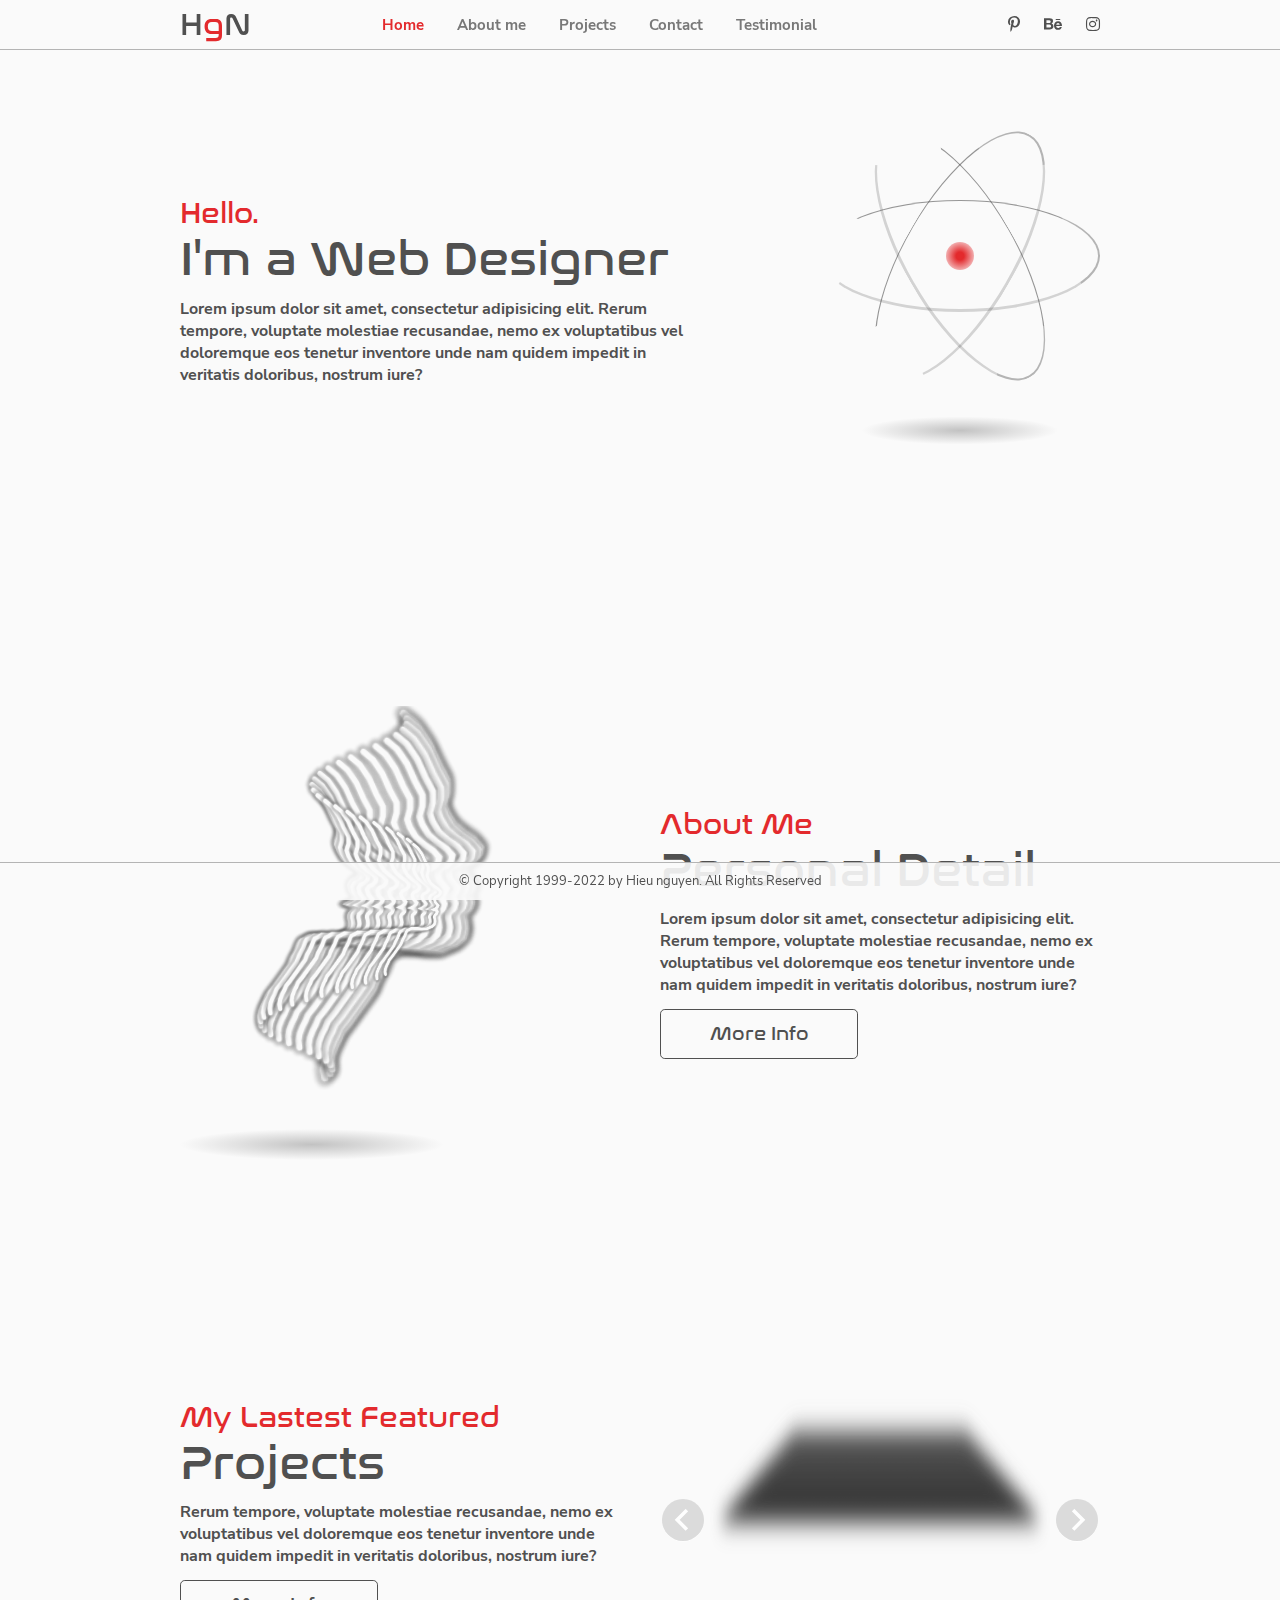
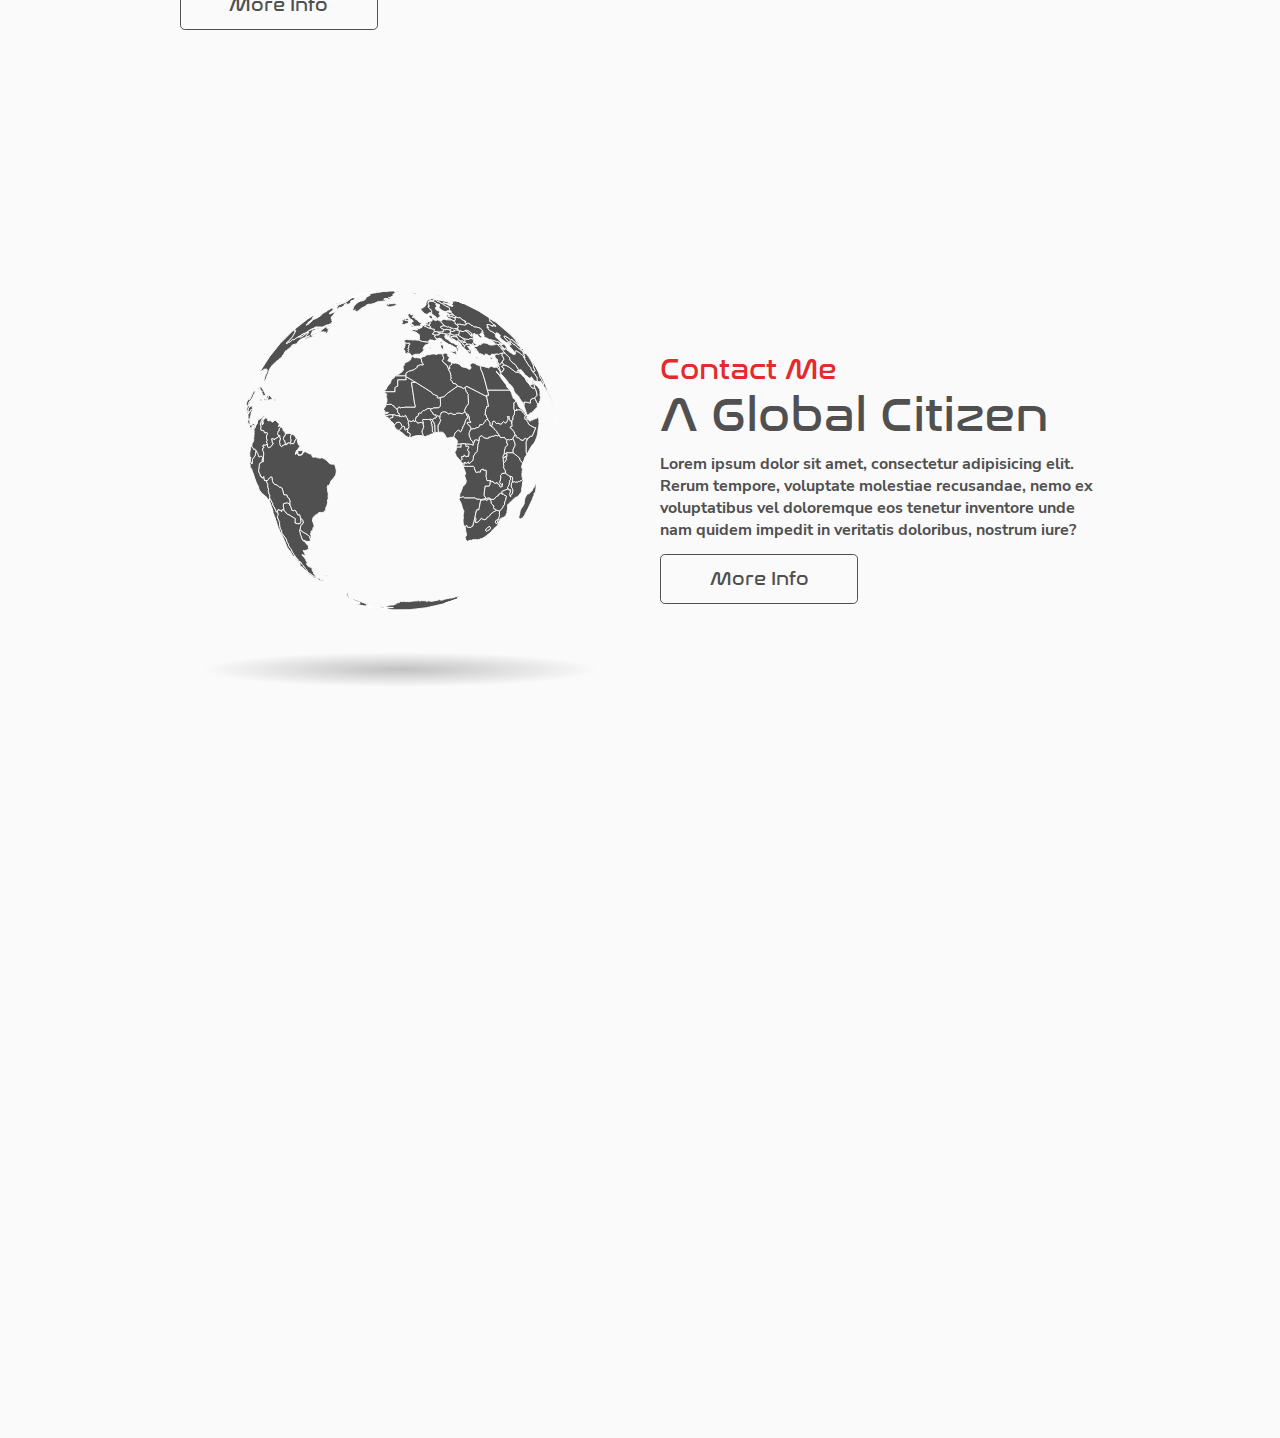
==== commit ce84229f: "Update index.html" ====
--- a/index.html
+++ b/index.html
@@ -157,7 +157,7 @@
 								Rerum tempore, voluptate molestiae recusandae, nemo ex voluptatibus vel doloremque eos tenetur inventore unde nam quidem impedit in veritatis doloribus, nostrum iure?
 							</div>
 							<div class="btn-box">
-								<button class="btn"><a href="#">More Info</a></button>
+								<button class="btn"><a href="project.html">More Info</a></button>
 							</div>
 						</div>
 						<div class="col-lg-6 col-md-12 col-sm-12">
@@ -360,4 +360,4 @@
     <script src="JS/main-lib.js"></script>
 </body>
 
-</html>+</html>
